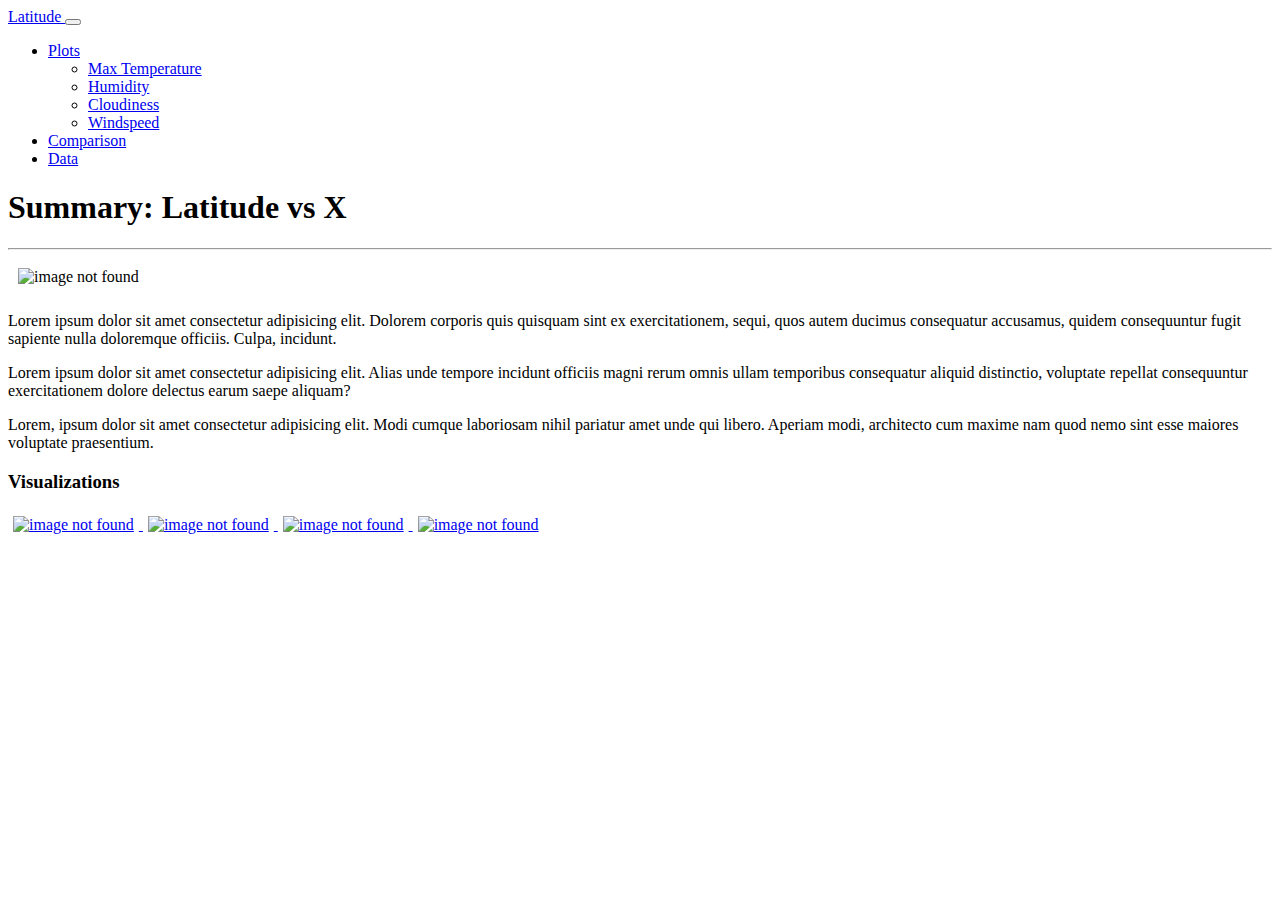
==== index.html @ e21841c4 "move index.html to parent folder" ====
<!DOCTYPE html>
<html lang="en">

<head>
    <meta charset="UTF-8">
    <meta http-equiv="X-UA-Compatible" content="IE=edge">
    <meta name="viewport" content="width=device-width, initial-scale=1.0">
    <link href="https://cdn.jsdelivr.net/npm/bootstrap@5.0.2/dist/css/bootstrap.min.css" rel="stylesheet"
        integrity="sha384-EVSTQN3/azprG1Anm3QDgpJLIm9Nao0Yz1ztcQTwFspd3yD65VohhpuuCOmLASjC" crossorigin="anonymous">
    <link rel="stylesheet" href="style.css">
    <title>LatitudeDataAnalysis</title>
</head>

<body>
    <!-- Navbar container -->
    <div class="container px-4 py-2 ">
        <div class="row">
            <div class="col">
                <nav class="navbar navbar-expand-lg navbar-light bg-light">
                    <div class="container-fluid">
                        <a class="navbar-brand " href="index.html">
                            Latitude
                        </a>
                        <button class="navbar-toggler" type="button" data-bs-toggle="collapse"
                            data-bs-target="#navbarTogglerDemo02" aria-controls="navbarTogglerDemo02"
                            aria-expanded="false" aria-label="Toggle navigation">
                            <span class="navbar-toggler-icon"></span>
                        </button>
                        <div class="collapse navbar-collapse" id="navbarTogglerDemo02">
                            <ul class="navbar-nav ms-auto mb-2 mb-lg-0">
                                <li class="nav-item">
                                    <div class="dropdown">
                                        <a class="nav-link dropdown-toggle" id="dropdownMenuButton1"
                                            data-bs-toggle="dropdown" aria-expanded="false" aria-current="page"
                                            href="#">Plots</a>
                                        <ul class="dropdown-menu" aria-labelledby="dropdownMenuButton1">
                                            <li><a class="dropdown-item" href="temperature.html">Max Temperature</a>
                                            </li>
                                            <li><a class="dropdown-item" href="humidity.html">Humidity</a></li>
                                            <li><a class="dropdown-item" href="cloudiness.html">Cloudiness</a></li>
                                            <li><a class="dropdown-item" href="windspeed.html">Windspeed</a></li>
                                        </ul>
                                    </div>
                                </li>
                                <li class="nav-item">
                                    <a class="nav-link" href="comparison.html">Comparison</a>
                                </li>
                                <li class="nav-item">
                                    <a class="nav-link" href="data.html">Data</a>
                                </li>
                            </ul>
                        </div>
                    </div>
                </nav>
            </div>
        </div>
    </div>

    <!-- Content container -->
    <div class="container px-4 py-4 bg-secondary">
        <div class="row gx-3">
            <div class="col-lg-8">
                <div class="p-3 border bg-light clearfix">
                    <h1>Summary: Latitude vs X</h1>
                    <hr>
                    <img src="./Resources/equatorsign.png" class="img-thumbnail float-start" alt="image not found"
                        style='max-width: 55%;height: auto;margin: 10px;'>
                    <p class='fs-6 lead'>Lorem ipsum dolor sit amet consectetur adipisicing elit. Dolorem corporis quis
                        quisquam sint ex
                        exercitationem, sequi, quos autem ducimus consequatur accusamus, quidem consequuntur fugit
                        sapiente
                        nulla doloremque officiis. Culpa, incidunt.</p>
                    <p class='text-muted'>Lorem ipsum dolor sit amet consectetur adipisicing elit. Alias unde tempore
                        incidunt officiis
                        magni rerum omnis ullam temporibus consequatur aliquid distinctio, voluptate repellat
                        consequuntur exercitationem dolore delectus earum saepe aliquam?</p>
                    <p>Lorem, ipsum dolor sit amet consectetur adipisicing elit. Modi cumque laboriosam nihil pariatur
                        amet unde qui libero. Aperiam modi, architecto cum maxime nam quod nemo sint esse maiores
                        voluptate praesentium.</p>
                </div>
            </div>
            <div class="col-lg-4">
                <div class="p-3 border bg-light">
                    <h3>Visualizations</h3>
                    <a href="temperature.html">
                        <img src="./Resources/Temperature.png" class="img-thumbnail" alt="image not found"
                            style='max-width: 45%;height: auto;margin: 5px;'>
                    </a>
                    <a href="humidity.html">
                        <img src="./Resources/Humidity.png" class="img-thumbnail" alt="image not found"
                            style='max-width: 45%;height: auto;margin: 5px;'>
                    </a>
                    <a href="cloudiness.html">
                        <img src="./Resources/Cloudiness.png" class="img-thumbnail float-start" alt="image not found"
                            style='max-width: 45%;height: auto;margin: 5px;'>
                    </a>
                    <a href="windspeed.html">
                        <img src="./Resources/Windspeed.png" class="img-thumbnail" alt="image not found"
                            style='max-width: 45%;height: auto;margin: 5px;'>
                    </a>

                </div>
            </div>
        </div>
    </div>
    </div>







    <script src="https://cdn.jsdelivr.net/npm/bootstrap@5.0.2/dist/js/bootstrap.bundle.min.js"
        integrity="sha384-MrcW6ZMFYlzcLA8Nl+NtUVF0sA7MsXsP1UyJoMp4YLEuNSfAP+JcXn/tWtIaxVXM"
        crossorigin="anonymous"></script>
</body>

</html>
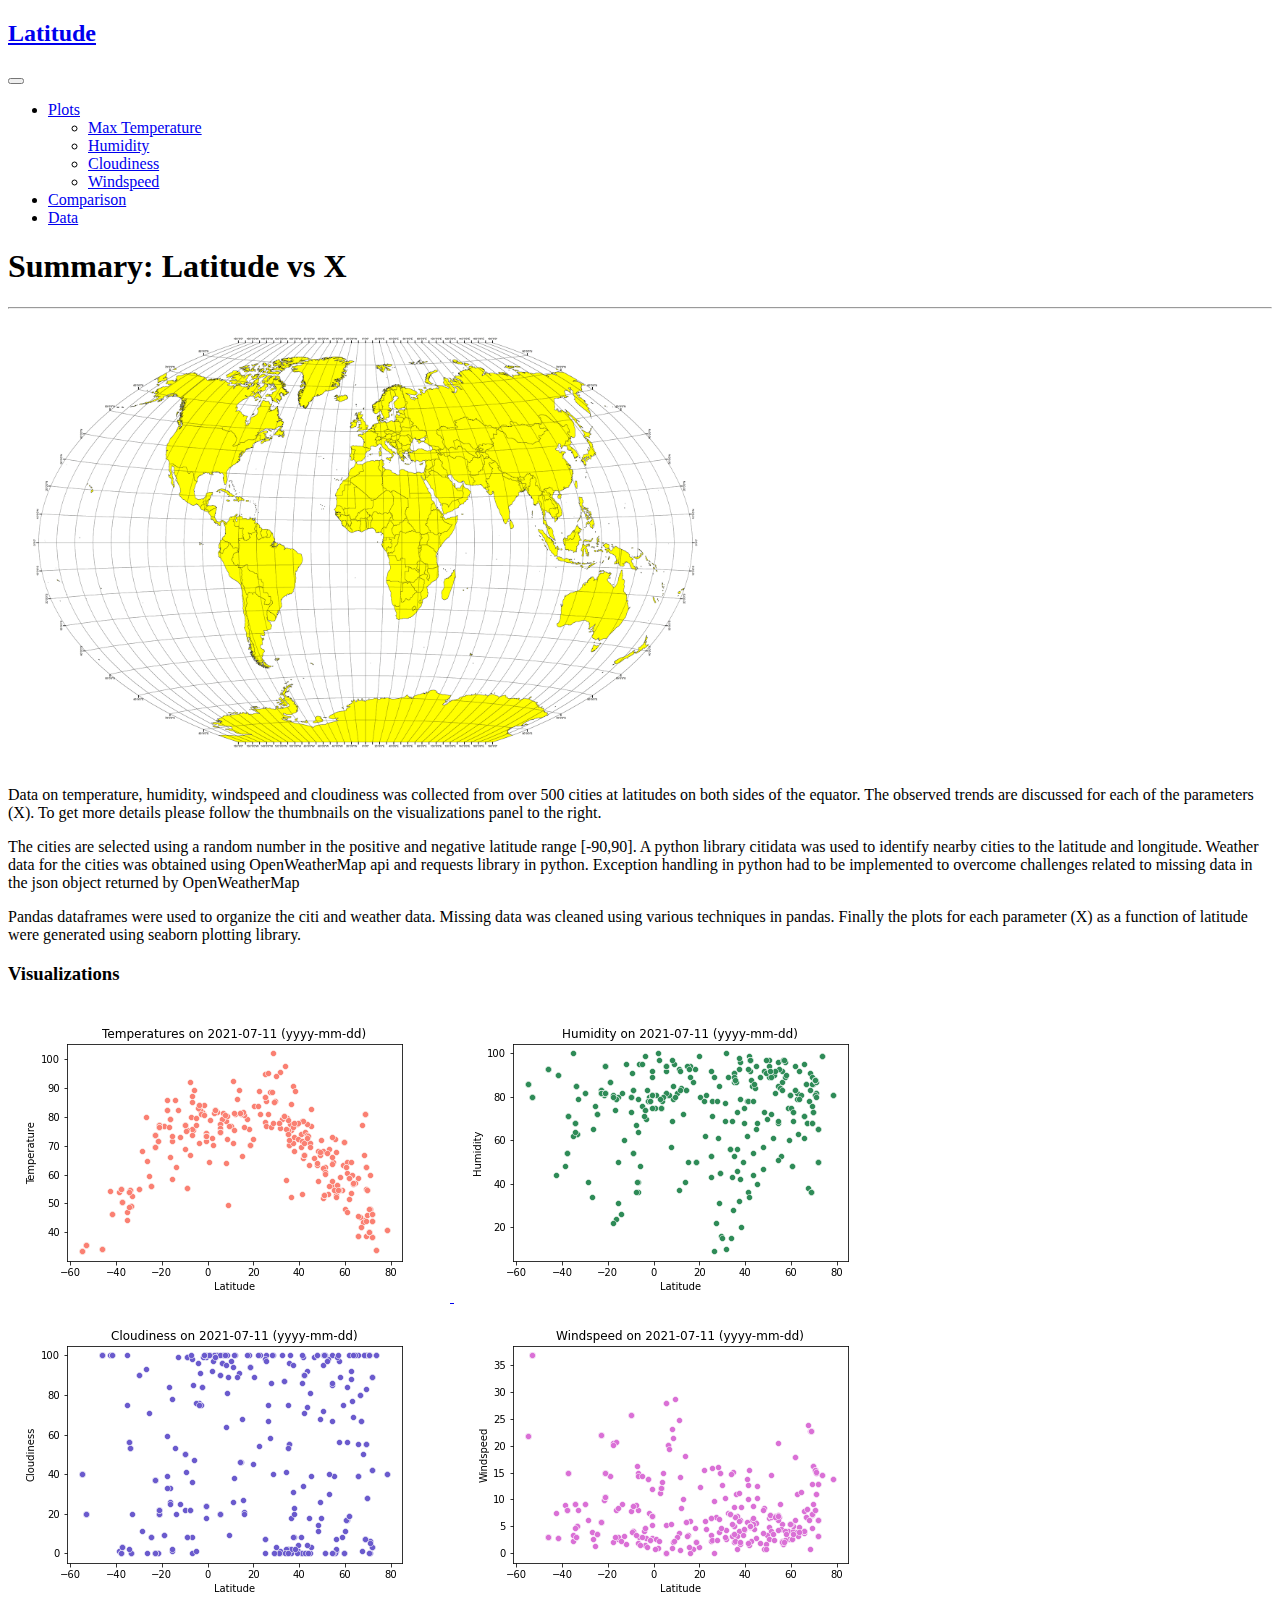
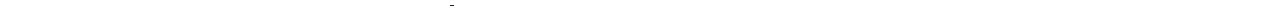
==== commit a222833c: "navbar updated" ====
--- a/index.html
+++ b/index.html
@@ -12,14 +12,15 @@
 </head>
 
 <body>
+
     <!-- Navbar container -->
     <div class="container px-4 py-2 ">
         <div class="row">
             <div class="col">
                 <nav class="navbar navbar-expand-lg navbar-light bg-light">
                     <div class="container-fluid">
-                        <a class="navbar-brand " href="index.html">
-                            Latitude
+                        <a class="navbar-brand " href="index.html">  
+                            <h2> <span class="badge bg-secondary">Latitude</span></h2>
                         </a>
                         <button class="navbar-toggler" type="button" data-bs-toggle="collapse"
                             data-bs-target="#navbarTogglerDemo02" aria-controls="navbarTogglerDemo02"
@@ -65,18 +66,19 @@
                     <hr>
                     <img src="./Resources/equatorsign.png" class="img-thumbnail float-start" alt="image not found"
                         style='max-width: 55%;height: auto;margin: 10px;'>
-                    <p class='fs-6 lead'>Lorem ipsum dolor sit amet consectetur adipisicing elit. Dolorem corporis quis
-                        quisquam sint ex
-                        exercitationem, sequi, quos autem ducimus consequatur accusamus, quidem consequuntur fugit
-                        sapiente
-                        nulla doloremque officiis. Culpa, incidunt.</p>
-                    <p class='text-muted'>Lorem ipsum dolor sit amet consectetur adipisicing elit. Alias unde tempore
-                        incidunt officiis
-                        magni rerum omnis ullam temporibus consequatur aliquid distinctio, voluptate repellat
-                        consequuntur exercitationem dolore delectus earum saepe aliquam?</p>
-                    <p>Lorem, ipsum dolor sit amet consectetur adipisicing elit. Modi cumque laboriosam nihil pariatur
-                        amet unde qui libero. Aperiam modi, architecto cum maxime nam quod nemo sint esse maiores
-                        voluptate praesentium.</p>
+                    <p class='fs-6 lead'>Data on temperature, humidity, windspeed and cloudiness was collected from over
+                        500 cities at latitudes on both sides of the equator. The observed trends are discussed for each
+                        of the parameters (X). To get more details please follow the thumbnails on the visualizations
+                        panel
+                        to the right.</p>
+                    <p class='text-muted'>The cities are selected using a random number in the positive and negative
+                        latitude range [-90,90]. A python library citidata was used to identify nearby cities to the
+                        latitude and longitude. Weather data for the cities was obtained using OpenWeatherMap api and
+                        requests library in python. Exception handling in python had to be implemented to overcome
+                        challenges related to missing data in the json object returned by OpenWeatherMap</p>
+                    <p class='text-muted'>Pandas dataframes were used to organize the citi and weather data. Missing data was cleaned using
+                        various techniques in pandas. Finally the plots for each parameter (X) as a function of latitude
+                        were generated using seaborn plotting library. </p>
                 </div>
             </div>
             <div class="col-lg-4">
--- a/style.css
+++ b/style.css
@@ -0,0 +1,14 @@
+@media (max-width:990.8px){
+    .navbar-light.bg-light{
+        background-color: rgb(2, 177, 119) !important;
+
+    }
+    .badge.bg-secondary{
+        background-color: rgb(2, 177, 119) !important;  
+    }
+}
+/* @media (max-width: 600px) {
+    .navbar-dark.bg-dark{
+       background-color: #ddd !important;
+     }
+   } */